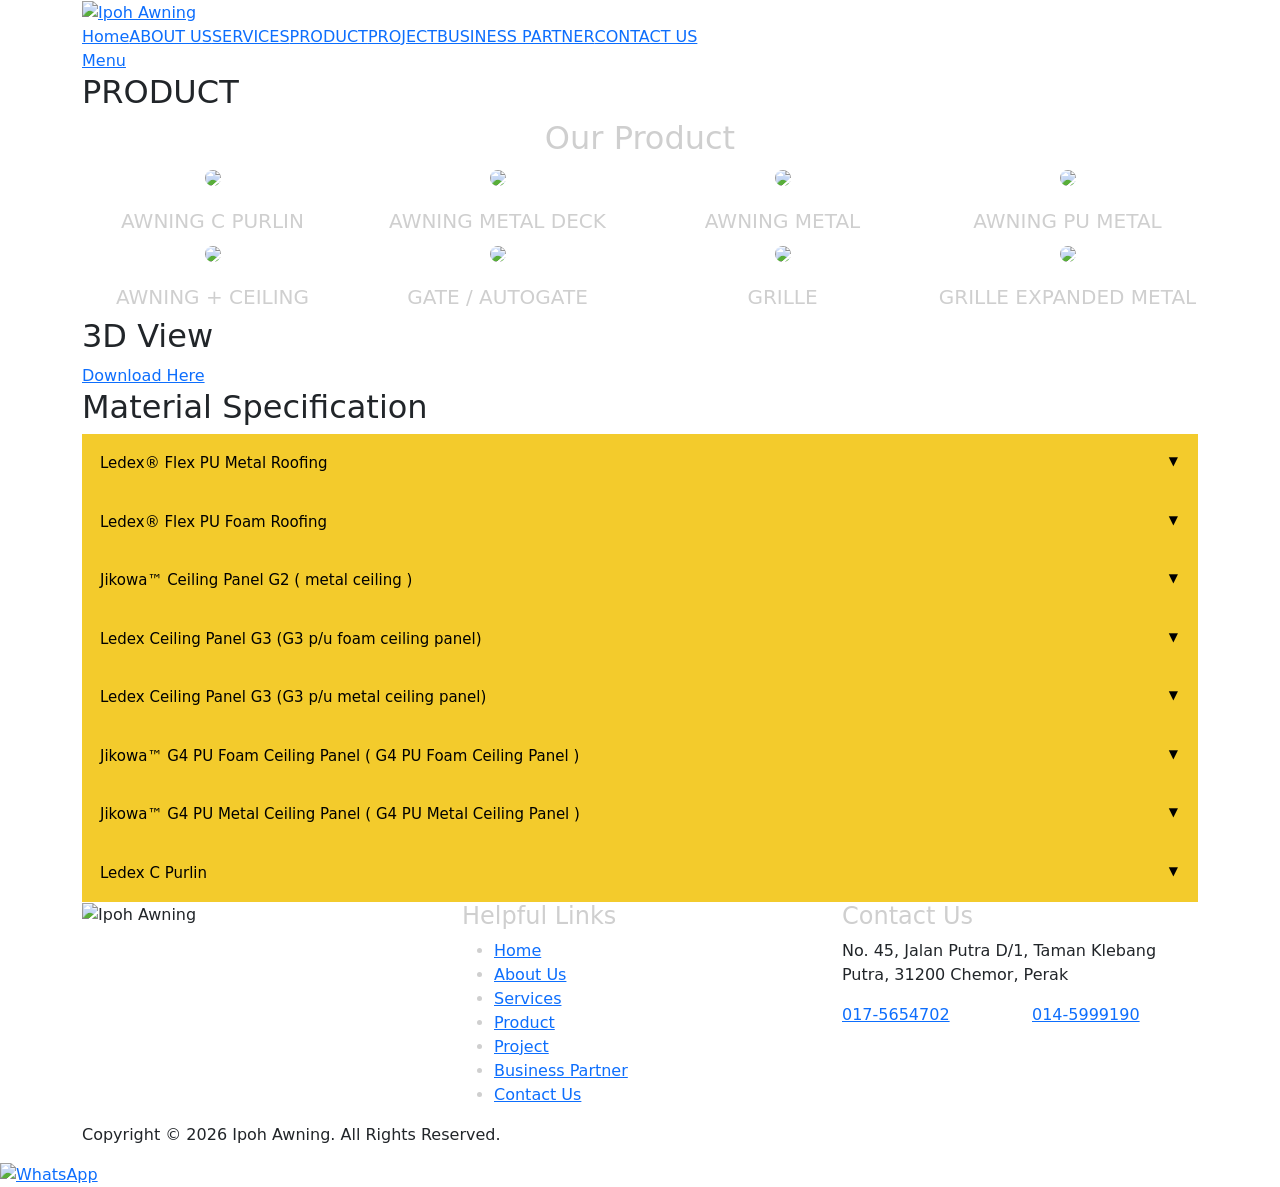
==== product.html @ 509325eb "Add files via upload" ====
<!DOCTYPE html>
<html lang="en">

  <head>

    <meta charset="UTF-8">
    <meta name="viewport" content="width=device-width, initial-scale=1, shrink-to-fit=no">
    <meta name="description" content="">
    <meta name="author" content="">
    <link rel="preconnect" href="https://fonts.gstatic.com">
    <link href="https://fonts.googleapis.com/css2?family=Montserrat:wght@100;200;300;400;500;600;700;800;900&display=swap" rel="stylesheet">

    <title>Ipoh Awning | Product</title>

    <!-- Bootstrap core CSS -->
    <link href="vendor/bootstrap/css/bootstrap.min.css" rel="stylesheet">

    <!-- Additional CSS Files -->
    <link rel="stylesheet" href="assets/css/fontawesome.css">
    <link rel="stylesheet" href="assets/css/templatemo-plot-listing.css">
    <link rel="stylesheet" href="assets/css/animated.css">
    <link rel="stylesheet" href="assets/css/owl.css">


<style>
  h4{
    color: #cfcfcf;
  }

  .collapsible {
    background-color: #f3cb2c;
    color: rgb(0, 0, 0);
    cursor: pointer;
    padding: 18px;
    width: 100%;
    border: none;
    text-align: left;
    outline: none;
    font-size: 15px;
    position: relative;
  }

  .collapsible:hover {
    background-color: #958235;
    color: white;
  }

  .collapsible.active {
  background-color: #958235;
  color: white;
  }

  /* Arrow default (UP) */
  .collapsible::after {
    content: "▼";
    font-size: 12px;
    position: absolute;
    right: 20px;
    transition: transform 0.3s ease;
  }

  /* When active (rotate arrow DOWN) */
  .collapsible.active::after {
    transform: rotate(180deg);
  }
  .content {
    padding: 0 18px;
    display: none;
    overflow: hidden;
    background-color: #000000;
  }

  /*3D*/
  .threeD-wrapper {
    display: flex;
    justify-content: center;
  }

  /* The Frame */
  .threeD-frame {
    width: 100%;
    max-width: 1500px;
    height: 800px;
    border-radius: 25px;
    overflow: hidden;
    background: #111;
    box-shadow: 0 20px 50px rgba(0,0,0,0.5);
    position: relative;
  }

  /* Model viewer full size */
  .threeD-frame model-viewer {
    width: 100%;
    height: 100%;
  }
  
</style>
  </head>

<body>

  <!-- ***** Preloader Start ***** -->
  <div id="js-preloader" class="js-preloader">
    <div class="preloader-inner">
      <span class="dot"></span>
      <div class="dots">
        <span></span>
        <span></span>
        <span></span>
      </div>
    </div>
  </div>
  <!-- ***** Preloader End ***** -->

  <!-- ***** Header Area Start ***** -->
  <header class="header-area header-sticky wow slideInDown" data-wow-duration="0.75s" data-wow-delay="0s">
    <div class="container">
      <div class="row">
        <div class="col-12">
          <nav class="main-nav">
            <!-- ***** Logo Start ***** -->
            <a href="index.html" class="logo">
              <img src="assets/images/General/LOGO IPOH AWNING.webp" alt="Ipoh Awning">
            </a>
            <!-- ***** Logo End ***** -->
            <!-- ***** Menu Start ***** -->
            <ul class="nav">
              <li><a href="index.html">Home</a></li>
              <li><a href="about us.html">ABOUT US</a></li>
              <li><a href="index.html#services">SERVICES</a></li>
              <li><a href="product.html" class="active">PRODUCT</a></li> 
              <li><a href="project.html">PROJECT</a></li> 
              <li><a href="business partner.html">BUSINESS PARTNER</a></li> 
              <li><a href="contact.html">CONTACT US</a></li> 
            </ul>        
            <a class='menu-trigger'>
                <span>Menu</span>
            </a>
            <!-- ***** Menu End ***** -->
          </nav>
        </div>
      </div>
    </div>
  </header>
  <!-- ***** Header Area End ***** -->

  <div class="main-banner">
    <div class="container">
      <div class="row">
        <div class="col-lg-12">
          <div class="top-text header-text">
            <h2>PRODUCT</h2>
          </div>
        </div>
      </div>  
    </div>
  </div>

  <div class="popular-categories">
    <div class="container">
      <div class="row" style="color: #cfcfcf; text-align: center;">
        <div class="col-lg-12">
          <div class="section-heading">
            <h2>Our Product</h2>
          </div>
        </div>
        <div class="col-lg-3 col-6">
          <img src="assets/images/Product/awning c purlin.png" style="border-radius: 25px; max-width: 300px;">
          <h5 style="padding-top: 20px;">AWNING C PURLIN</h5>
        </div>
        <div class="col-lg-3 col-6">
          <img src="assets/images/Product/awning metal deck.png" style="border-radius: 25px; max-width: 300px;">
          <h5 style="padding-top: 20px;">AWNING METAL DECK</h5>
        </div>
        <div class="col-lg-3 col-6">
          <img src="assets/images/Product/awning metal.png" style="border-radius: 25px; max-width: 300px;">
          <h5 style="padding-top: 20px;">AWNING METAL</h5>
        </div>
        <div class="col-lg-3 col-6">
          <img src="assets/images/Product/awning pu metal.png" style="border-radius: 25px; max-width: 300px;">
          <h5 style="padding-top: 20px;">AWNING PU METAL</h5>
        </div>
        <div class="col-lg-3 col-6">
          <img src="assets/images/Product/awning+ceiling.png" style="border-radius: 25px; max-width: 300px;">
          <h5 style="padding-top: 20px;">AWNING + CEILING</h5>
        </div>
        <div class="col-lg-3 col-6">
          <img src="assets/images/Product/gate_autogate.png" style="border-radius: 25px; max-width: 300px;">
          <h5 style="padding-top: 20px;">GATE / AUTOGATE</h5>
        </div>
        <div class="col-lg-3 col-6">
          <img src="assets/images/Product/grille.png" style="border-radius: 25px; max-width: 300px;">
          <h5 style="padding-top: 20px;">GRILLE</h5>
        </div>
        <div class="col-lg-3 col-6">
          <img src="assets/images/Product/grille expanded metal.png" style="border-radius: 25px; max-width: 300px;">
          <h5 style="padding-top: 20px;">GRILLE EXPANDED METAL</h5>
        </div>
      </div>
    </div>
  </div>

  <div class="popular-categories">
    <div class="container">
      <div class="row">
        <div class="col-lg-12">
          <div class="section-heading">
            <h2>3D View</h2>
          </div>
        </div>

        <div class="row box-out">
          <a class="box" href="assets/3D/Enscape__IPOH AWNING.exe" download>Download Here</a>
        </div>

        <!--<div class="col-lg-12">
          <div class="threeD-wrapper">
            <div class="threeD-frame">
              <model-viewer
                src="dummy-model.glb"
                alt="Architecture 3D Scene"
                camera-controls
                auto-rotate
                shadow-intensity="1"
                exposure="1">
              </model-viewer>
            </div>
          </div>
        </div>-->

        <!--<div class="col-lg-12">
          <div class="naccs">
            <div class="grid">
              <div class="row">
                <div class="col-lg-3">
                  <div class="menu">
                    <div class="first-thumb active">
                      <div class="thumb">
                        AWNING P/U PERGOLA
                      </div>
                    </div>
                    <div>
                      <div class="thumb">                 
                        AWNING P/U MODERN 
                      </div>
                    </div>
                    <div>
                      <div class="thumb">                 
                        AWNING M/D PERGOLA
                      </div>
                    </div>
                    <div>
                      <div class="thumb">                 
                        AWNING M/D MODERN
                      </div>
                    </div>
                    <div class="last-thumb">
                      <div class="thumb">                 
                        AWNING C PURLIN
                      </div>
                    </div>
                  </div>
                </div> 
                <div class="col-lg-9 align-self-center">
                  <ul class="nacc">
                    <li class="active">
                      <div>
                        <div class="thumb">
                          <!- -<h4>Structure frame :</h4>
                            <p> 
                              -columm : 4”x4” </br>
                              -main beam : 2”x6’’ </br>
                              -truss : 2”x4” </br>
                              -metal batten 1”1/4 x 1”1/4
                            </p>-->
                            <!--
                            <div class="col-lg-5 align-self-center">
                              <div class="left-text">
                                <h4>One Of The Most Trending Stuffs Right Now!</h4>
                                <p>Plot Listing is a responsive Bootstrap 5 website template that included 4 different HTML pages. This template is provided by TemplateMo website. You can apply this layout for your static or dynamic CMS websites.</p>
                                <div class="main-white-button"><a href="#"><i class="fa fa-eye"></i> Discover More</a></div>
                              </div>
                            </div>
                            <div class="col-lg-7 align-self-center">
                              <div class="right-image">
                                <img src="assets/images/tabs-image-01.jpg" alt="">
                              </div>
                            </div>
                            - ->
                        </div>
                      </div>
                    </li>
                    <li>
                      <div>
                        <div class="thumb">
                          <div class="row">
                            <!- -<p> 
                              -columm : 4”x4” </br>
                              -main beam : 2”x6’’ </br>
                              -truss : 2”x4” </br>
                              -metal batten 1”1/4 x 1”1/4
                            </p>-->
                            <!--
                            <div class="col-lg-5 align-self-center">
                              <div class="left-text">
                                <h4>Food and Lifestyle category is here</h4>
                                <p>You can feel free to download, edit and apply this template for your website. Please tell your friends about TemplateMo website.</p>
                                <div class="main-white-button"><a href="#"><i class="fa fa-eye"></i> Explore More</a></div>
                              </div>
                            </div>
                            <div class="col-lg-7 align-self-center">
                              <div class="right-image">
                                <img src="assets/images/tabs-image-02.jpg" alt="Foods on the table">
                              </div>
                            </div>
                            - ->
                          </div>
                        </div>
                      </div>
                    </li>
                    <li>
                      <div>
                        <div class="thumb">
                          <div class="row">
                            <!- -<p> 
                              -columm : 4”x4” </br>
                              -main beam : 2”x6’’ </br>
                              -truss : 2”x4” </br>
                              -metal batten 1”1/4 x 1”1/4
                            </p>-->
                            <!--
                            <div class="col-lg-5 align-self-center">
                              <div class="left-text">
                                <h4>Best car rentals for your trips!</h4>
                                <p>Did you know? You can get the best free HTML templates on Too CSS blog. Visit the blog pages and explore fresh and latest website templates.</p>
                                <div class="main-white-button"><a href="listing.html"><i class="fa fa-eye"></i> More Listing</a></div>
                              </div>
                            </div>
                            <div class="col-lg-7 align-self-center">
                              <div class="right-image">
                                <img src="assets/images/tabs-image-03.jpg" alt="cars in the city">
                              </div>
                            </div>
                            - ->
                          </div>
                        </div>
                      </div>
                    </li>
                    <li>
                      <div>
                        <div class="thumb">
                          <div class="row">
                            <!- -<p> 
                              -columm : 4”x4” </br>
                              -main beam : 2”x6’’ </br>
                              -truss : 2”x4” </br>
                              -metal batten 1”1/4 x 1”1/4
                            </p>-->
                            <!---
                            <div class="col-lg-5 align-self-center">
                              <div class="left-text">
                                <h4>Shopping List: Images from Unsplash</h4>
                                <p>Image credits go to Unsplash website that provides free stock photos for anyone. Images used in this Plot Listing template are from Unsplash.</p>
                                <div class="main-white-button"><a href="#"><i class="fa fa-eye"></i> Discover More</a></div>
                              </div>
                            </div>
                            <div class="col-lg-7 align-self-center">
                              <div class="right-image">
                                <img src="assets/images/tabs-image-04.jpg" alt="Shopping Girl">
                              </div>
                            </div>
                            - ->
                          </div>
                        </div>
                      </div>
                    </li>
                    <li>
                      <div>
                        <div class="thumb">
                          <div class="row">
                            <!- -<p> 
                              -columm : 4”x4” </br>
                              -main beam : 2”x6’’ </br>
                              -truss : 2”x4” </br>
                              -metal batten 1”1/4 x 1”1/4
                            </p>-->
                            <!--
                            <div class="col-lg-5 align-self-center">
                              <div class="left-text">
                                <h4>Information and Safety Tips for Traveling</h4>
                                <p>You are allowed to use this template for your commercial websites. You are NOT allowed to redistribute this template ZIP file on any Free CSS collection websites.</p>
                                <div class="main-white-button"><a rel="nofollow" href="https://templatemo.com/contact"><i class="fa fa-eye"></i> Read More</a></div>
                              </div>
                            </div>
                            <div class="col-lg-7 align-self-center">
                              <div class="right-image">
                                <img src="assets/images/tabs-image-05.jpg" alt="Traveling Beach">
                              </div>
                            </div>
                            - ->
                          </div>
                        </div>
                      </div>
                    </li>
                  </ul>
                </div>          
              </div>
            </div>
          </div>
        </div>-->

      </div>
    </div>
  </div>

<!--Material Specification-->
  <div class="popular-categories">
    <div class="container">
      <div class="row">
        <div class="col-lg-12">
          <div class="section-heading">
            <h2>Material Specification</h2>
          </div>
        </div>
        <div class="col-lg-12">
          <button type="button" class="collapsible">Ledex® Flex PU Metal Roofing</button>
          <div class="content">
            <div class="row" style="max-height: 120px;">
              <img src="assets/images/Material/A1.png" style="max-height: 120px; width: auto; margin-left: 30px;">
              <img src="assets/images/Material/A2.png" style="max-height: 120px; width: auto;">
              <img src="assets/images/Material/A3.png" style="max-height: 120px; width: auto;">
            </div>
            <div class="row">
              <div class="align-self-center">
                <div class="left-text">
                  <h4 style="margin-bottom: 0px;">Ledex® Flex PU Metal Roofing </h4>
                  <p>•	Ledex® Flex PU Metal Roofing has thickness variants of 20mm, 25mm, 30mm and 40mm. Its water resistant material is immune to rain water, as it is processed using high density Close Cell Polyurethane.</br>
                  •	They always run in full PU Foam as a sheeting unless it is for overlapping.</br>
                  •	They provide effective and excellent heat resistance and sound absorption.</br>
                  •	They are more durable compared to other products as it uses PU Foam of different thickness. It is also made from steel of the highest quality available in a range of Zinc and Aluminium Alloy coated steel, allowing the product to be heat-resistant and durable.</br>
                  •	Ledex® Flex PU Metal Roofing is also available in attractive crimp curve option.</P>
                  <h4 style="margin-bottom: 0px;">Benefit: </h4>
                  <p>-	High heat insulation </br>
                    -	Variety option of PU foam thickness </br>
                    -	Good in sound absortion
                    </p>
                </div>
              </div>
            </div>
          </div>
          <button type="button" class="collapsible">Ledex® Flex PU Foam Roofing</button>
          <div class="content">
            <div class="row" style="max-height: 120px;">
              <img src="assets/images/Material/B1.png" style="max-height: 120px; width: auto; margin-left: 30px;">
              <img src="assets/images/Material/B2.png" style="max-height: 120px; width: auto;">
              <img src="assets/images/Material/B3.png" style="max-height: 120px; width: auto;">
            </div>
            <div class="row">
              <div class="align-self-center">
                <div class="left-text">
                  <h4 style="margin-bottom: 0px;">Ledex® Flex PU Foam Roofing </h4>
                  <p>•	Ledex® Flex PU Foam Roofing has thickness variants of 20mm, 25mm, 30mm and 40mm. Its water resistant material is immune to rain water, as it is processed using high density Close Cell Polyurethane.</br>
                  •	It always runs in full PU Foam as a sheeting unless it is for overlapping</br>
                  •	It provides effective and excellent heat resistance and sound absorption.</br>
                  •	It is more durable compared to other products as it uses PU Foam of different thickness. It is also made from steel of the highest quality available in a range of Zinc and Aluminium Alloy coated steel, allowing the product to be heat-resistant and durable.</br>
                  •	Ledex® Flex PU Foam Roofing is also available in attractive crimp curve option.
                  </p>
                  <h4 style="margin-bottom: 0px;">Benefit: </h4>
                  <p>-	High heat insulation</br>
                    -	Variety option of PU foam thickness</br>
                    -	Good in sound absorption
                    </p>
                </div>
              </div>
            </div>
          </div>
          <button type="button" class="collapsible">Jikowa™ Ceiling Panel G2 ( metal ceiling )</button>
          <div class="content">
            <div class="row" style="max-height: 120px;">
              <img src="assets/images/Material/C1.png" style="max-height: 120px; width: auto; margin-left: 30px;">
            </div>
            <div class="row">
              <div class="align-self-center">
                <div class="left-text">
                  <h4 style="margin-bottom: 0px;">Jikowa™ Ceiling Panel G2 ( metal ceiling )</h4>
                  <p>•	Jikowa™ Ceiling Panel G2 features the latest design developed for high quality ceiling panels. This special feature guarantees good finishing and durability for a lifetime.
                  </p>
                  <h4 style="margin-bottom: 0px;">Application: </h4>
                  <p>• House Extension</br>
                    •	Alternative as Wall Panel</br>
                    •	Exterior & Interior Ceiling </br>
                    •	Low Cost House Ceiling
                    </p>
                </div>
              </div>
            </div>
          </div>
          <button type="button" class="collapsible">Ledex Ceiling Panel G3  (G3 p/u foam ceiling panel)</button>
          <div class="content">
            <div class="row" style="max-height: 120px;">
              <img src="assets/images/Material/D1.png" style="max-height: 120px; width: auto; margin-left: 30px;">
              <img src="assets/images/Material/D2.png" style="max-height: 120px; width: auto;">
            </div>
            <div class="row">
              <div class="align-self-center">
                <div class="left-text">
                  <h4 style="margin-bottom: 0px;">Ledex Ceiling Panel G3  (G3 p/u foam ceiling panel)</h4>
                  <p>•	3 layers of prepainted metal sheet, rigid Polyurethane (PU) foam with inner layer inner layer water proof craft paper lamination.</br>
                  •	Ledex Ceiling Panel G3 had Polyurethane (PU) applied on its ceiling panel. It provides excellent heat resistance, good sound absorption, mechanical and dimensional stability of ceiling or wall assembly and great aesthetic appearances using concealed fastener system.</br>
                  •	It is suitable to be used on surrounding wall, interior and exterior buildings like hotel, airport kiosk, restaurant, residential, school hall, house wall extension and hospital especially for decorative purposes.</br>
                
                  </p>
                  <h4 style="margin-bottom: 0px;">Application: </h4>
                  <p>•	Retail Outlet</br>
                    •	Public Hall</br>
                    •	Car Porch</br>
                    •	Office</br>
                    •	Factory</br>
                    </p>
                </div>
              </div>
            </div>
          </div>
          <button type="button" class="collapsible">Ledex Ceiling Panel G3  (G3 p/u metal ceiling panel)</button>
          <div class="content">
            <div class="row" style="max-height: 120px;">
              <img src="assets/images/Material/E1.png" style="max-height: 120px; width: auto; margin-left: 30px;">
              <img src="assets/images/Material/E2.png" style="max-height: 120px; width: auto;">
              <img src="assets/images/Material/E3.png" style="max-height: 120px; width: auto;">
            </div>
            <div class="row">
              <div class="align-self-center">
                <div class="left-text">
                  <h4 style="margin-bottom: 0px;">Ledex Ceiling Panel G3  (G3 p/u metal ceiling panel)</h4>
                  <p>•	Insulation system made up of 3 layers : which consisted a layer of rigid Polyurethane (PU) foam in between two prepainted metal sheet</br>
                  •	Ledex Ceiling Panel G3 had Polyurethane (PU) applied on its ceiling panel. It provides excellent heat resistance, good sound absorption, mechanical and dimensional stability of ceiling or wall assembly and great aesthetic appearances using concealed fastener system.</br>
                  •	It is suitable to be used on surrounding wall, interior and exterior buildings like hotel, airport kiosk, restaurant, residential, school hall, house wall extension and hospital especially for decorative purposes.</br>
                  
                  </p>
                  <h4 style="margin-bottom: 0px;">Application: </h4>
                  <p>•	Retail Outlet</br>
                    •	Public Hall</br>
                    •	Car Porch</br>
                    •	Office</br>
                    •	Factory
                    </p>
                </div>
              </div>
            </div>
          </div>
          <button type="button" class="collapsible">Jikowa™ G4 PU Foam Ceiling Panel  ( G4 PU Foam Ceiling Panel )</button>
          <div class="content">
            <div class="row" style="max-height: 120px;">
              <img src="assets/images/Material/F1.png" style="max-height: 120px; width: auto; margin-left: 30px;">
              <img src="assets/images/Material/F2.png" style="max-height: 120px; width: auto;">
            </div>
            <div class="row">
              <div class="align-self-center">
                <div class="left-text">
                  <h4 style="margin-bottom: 0px;">Jikowa™ G4 PU Foam Ceiling Panel  ( G4 PU Foam Ceiling Panel )</h4>
                  <p>•	Jikowa™ G4 PU Foam Ceiling Panel the new product through our sustainable product development. Polyurethane (PU) has been applied on the ceiling panel, making it an effective sound proof and heat insulating product. It looks elegant, durable and tough with resistance against corrosion and perform color stability. Jikowa™ G4 PU Foam Ceiling Panel is suitable to be used on surrounding wall, interior and exterior buildings. It’s one of the perfect choice for your design.
                  </p>
                </div>
              </div>
            </div>
          </div>
          <button type="button" class="collapsible">Jikowa™ G4 PU Metal Ceiling Panel  ( G4 PU Metal Ceiling Panel )</button>
          <div class="content">
            <div class="row" style="max-height: 120px;">
              <img src="assets/images/Material/G1.png" style="max-height: 120px; width: auto; margin-left: 30px;">
              <img src="assets/images/Material/G2.png" style="max-height: 120px; width: auto;">
              <img src="assets/images/Material/G3.png" style="max-height: 120px; width: auto;">
            </div>
            <div class="row">
              <div class="align-self-center">
                <div class="left-text">
                  <h4 style="margin-bottom: 0px;">Jikowa™ G4 PU Metal Ceiling Panel  ( G4 PU Metal Ceiling Panel )</h4>
                  <p>•	Jikowa™ G4 PU Foam Ceiling Panel the new product through our sustainable product development. Polyurethane (PU) has been applied on the ceiling panel, making it an effective sound proof and heat insulating product. It looks elegant, durable and tough with resistance against corrosion and perform color stability. Jikowa™ G4 PU Foam Ceiling Panel is suitable to be used on surrounding wall, interior and exterior buildings. It’s one of the perfect choice for your design.
                  </p>
                </div>
              </div>
            </div>
          </div>
          <button type="button" class="collapsible">Ledex C Purlin</button>
          <div class="content">
            <div class="row" style="max-height: 120px;">
              <img src="assets/images/Material/H1.png" style="max-height: 120px; width: auto; margin-left: 30px;">
            </div>
            <div class="row">
              <div class="align-self-center">
                <div class="left-text">
                  <h4 style="margin-bottom: 0px;">Ledex C Purlin</h4>
                  <p>•	Ledex C Purlin is developed with significant improved durability to ensure a maximum degree of precision and consistency.</br>
                  •	It is hot roll-formed from high tensile zinc coated steel sheets and supplied in cut to length and pre-punched holes.</br>
                  •	Due to its lightweight and the high strength of the steel and zinc-coated corrosion protective surface, Ledex C Purlin is ready for immediate use upon delivery to site. The products produced are all in compliance to major international standards.</br>
                  •	The high tensile galvanized Ledex C Purlin is suitable for roofing, wall cladding supports and structural frames of buildings. Because of its light weight, no heavy equipment is required to move them from one place to another, or during the fabrication of the structure.
                  </p>
                  <h4 style="margin-bottom: 0px;">Application: </h4>
                  <p>•	Vertical Sheeting Rails</br>
                    •	Brickwork Restraints</br>
                    •	Mezzanine Floors
                    •	Suspended Ceiling System
                    </p>
                </div>
              </div>
            </div>
          </div>
        </div>
      </div>
    </div>
  </div>

  <footer>
    <div class="container">
      <div class="row">
        <div class="col-lg-4">
          <div class="about">
            <div class="logo">
              <img src="assets/images/General/LOGO IPOH AWNING.webp" alt="Ipoh Awning">
            </div>
          </div>
        </div>
        <div class="col-lg-4">
          <div class="helpful-links">
            <h4>Helpful Links</h4>
            <div class="row">
              <div class="col-lg-6">
                <ul style="color: #cfcfcf;">
                  <li><a href="index.html">Home</a></li>
                  <li><a href="about us.html">About Us</a></li>
                  <li><a href="index.html">Services</a></li>
                  <li><a href="product.html">Product</a></li>
                  <li><a href="project.html">Project</a></li>
                  <li><a href="business partner.html">Business Partner</a></li>
                  <li><a href="contact.html">Contact Us</a></li>
                </ul>
              </div>
            </div>
          </div>
        </div>
        <div class="col-lg-4">
          <div class="contact-us">
            <h4>Contact Us</h4>
            <p>No. 45, Jalan Putra D/1, Taman Klebang Putra, 31200 Chemor, Perak</p>
            <div class="row">
              <div class="col-lg-6">
                <a href="#">017-5654702</a>
              </div>
              <div class="col-lg-6">
                <a href="#">014-5999190</a>
              </div>
            </div>
          </div>
        </div>
        <div class="col-lg-12">
          <div class="sub-footer">
            <p>Copyright © 2026 Ipoh Awning. All Rights Reserved.
            </p>
          </div>
        </div>
      </div>
    </div>
  </footer>

  <!-- WhatsApp Floating Button -->
  <a href="https://wa.link/330yux" class="whatsapp-float" target="_blank" aria-label="Chat on WhatsApp">
    <img src="assets/images/General/Logo whatsapp.png" alt="WhatsApp" />
  </a>


  <!-- Scripts -->
  <script src="vendor/jquery/jquery.min.js"></script>
  <script src="vendor/bootstrap/js/bootstrap.bundle.min.js"></script>
  <script src="assets/js/owl-carousel.js"></script>
  <script src="assets/js/animation.js"></script>
  <script src="assets/js/imagesloaded.js"></script>
  <script src="assets/js/custom.js"></script>

  <script>
  var coll = document.getElementsByClassName("collapsible");
  var i;

  for (i = 0; i < coll.length; i++) {
    coll[i].addEventListener("click", function() {
      this.classList.toggle("active");
      var content = this.nextElementSibling;
      if (content.style.display === "block") {
        content.style.display = "none";
      } else {
        content.style.display = "block";
      }
    });
  }
  </script>

</body>

</html>
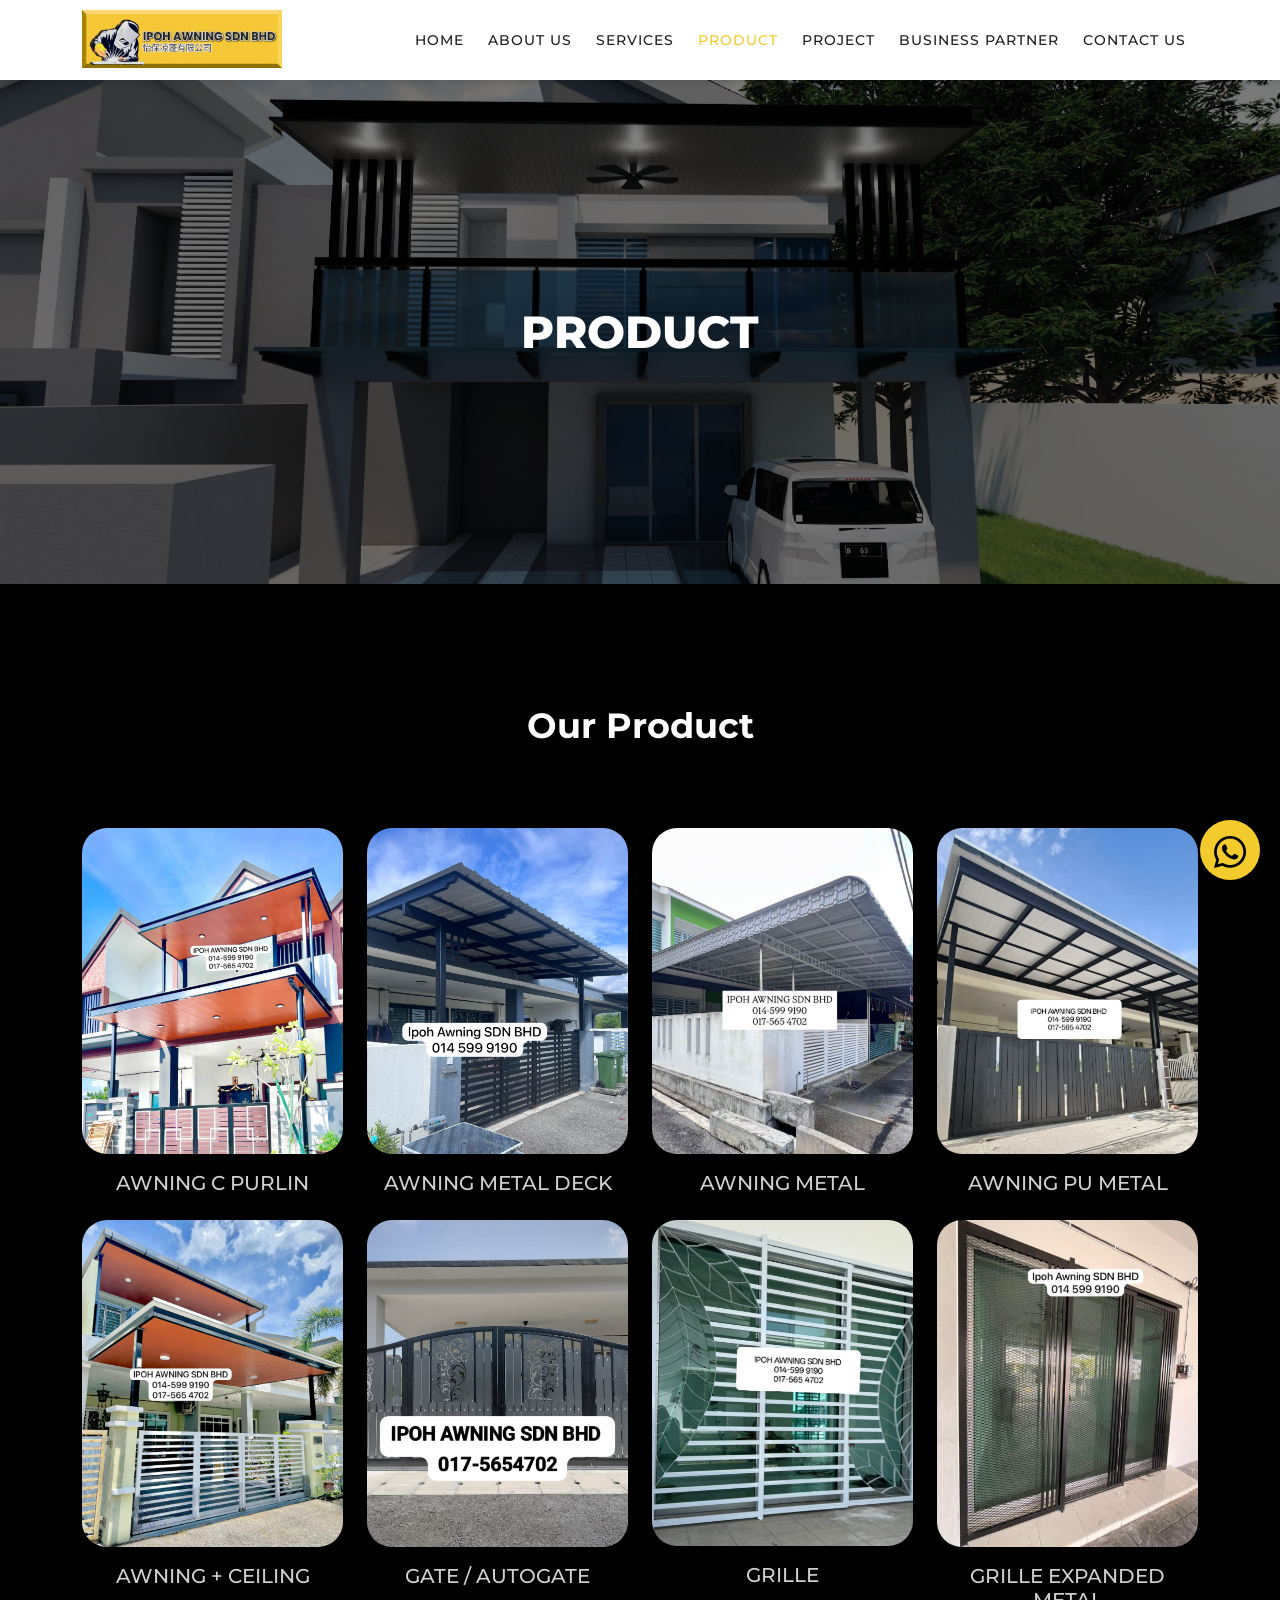
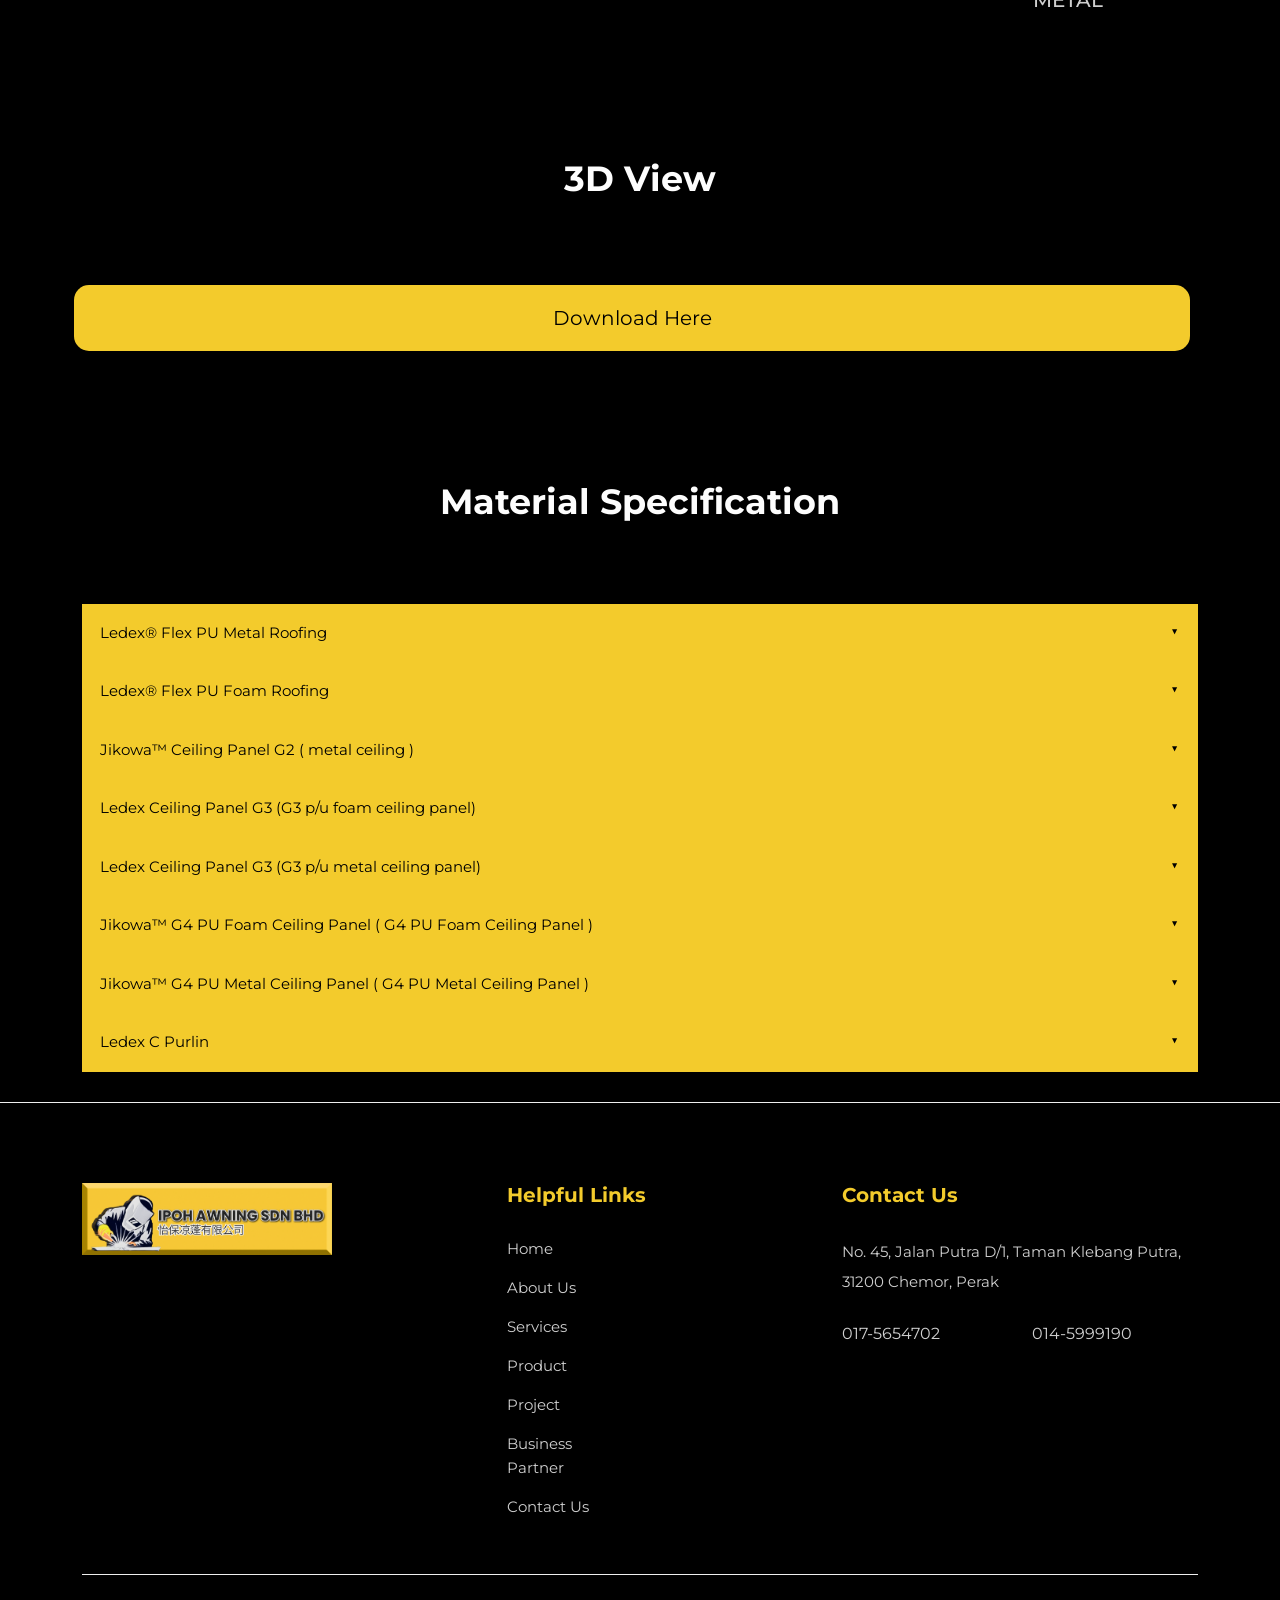
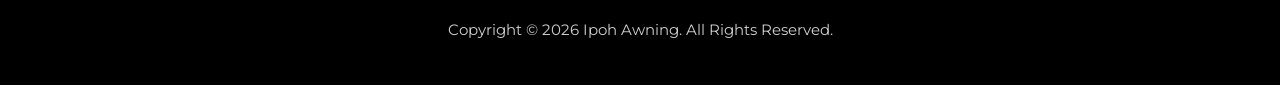
==== commit 493c73df: "Update product.html" ====
--- a/product.html
+++ b/product.html
@@ -209,9 +209,9 @@
             <h2>3D View</h2>
           </div>
         </div>
-
+        
         <div class="row box-out">
-          <a class="box" href="assets/3D/Enscape__IPOH AWNING.exe" download>Download Here</a>
+          <a class="box" href="https://drive.google.com/uc?export=download&id=1iBP99RpiNCkxtSbXG3EMdgE5sn1Zza4Z" download>Download Here</a>
         </div>
 
         <!--<div class="col-lg-12">
--- a/assets/css/templatemo-plot-listing.css
+++ b/assets/css/templatemo-plot-listing.css
@@ -0,0 +1,2219 @@
+/*
+
+TemplateMo 564 Plot Listing
+
+https://templatemo.com/tm-564-plot-listing
+
+*/
+
+/* ---------------------------------------------
+Table of contents
+------------------------------------------------
+01. font & reset css
+02. reset
+03. global styles
+04. header
+05. banner
+06. features
+07. testimonials
+08. contact
+09. footer
+10. preloader
+11. search
+12. portfolio
+
+--------------------------------------------- */
+/* 
+---------------------------------------------
+font & reset css
+--------------------------------------------- 
+*/
+@import url('https://fonts.googleapis.com/css2?family=Montserrat:wght@100;200;300;400;500;600;700;800;900&display=swap');
+/* 
+---------------------------------------------
+reset
+--------------------------------------------- 
+*/
+html, body, div, span, applet, object, iframe, h1, h2, h3, h4, h5, h6, p, blockquote, div
+pre, a, abbr, acronym, address, big, cite, code, del, dfn, em, font, img, ins, kbd, q,
+s, samp, small, strike, strong, sub, sup, tt, var, b, u, i, center, dl, dt, dd, ol, ul, li,
+figure, header, nav, section, article, aside, footer, figcaption {
+  margin: 0;
+  padding: 0;
+  border: 0;
+  outline: 0;
+}
+
+/* clear fix */
+.grid:after {
+  content: '';
+  display: block;
+  clear: both;
+}
+
+/* ---- .grid-item ---- */
+
+.grid-sizer,
+.grid-item {
+  width: 50%;
+}
+
+.grid-item {
+  float: left;
+}
+
+.grid-item img {
+  display: block;
+  max-width: 100%;
+}
+
+.clearfix:after {
+  content: ".";
+  display: block;
+  clear: both;
+  visibility: hidden;
+  line-height: 0;
+  height: 0;
+}
+
+.clearfix {
+  display: inline-block;
+}
+
+html[xmlns] .clearfix {
+  display: block;
+}
+
+* html .clearfix {
+  height: 1%;
+}
+
+ul, li {
+  padding: 0;
+  margin: 0;
+  list-style: none;
+}
+
+header, nav, section, article, aside, footer, hgroup {
+  display: block;
+}
+
+* {
+  box-sizing: border-box;
+}
+
+html, body {
+  font-family: 'Montserrat', sans-serif;
+  font-weight: 400;
+  background-color: #fff;
+  -ms-text-size-adjust: 100%;
+  -webkit-font-smoothing: antialiased;
+  -moz-osx-font-smoothing: grayscale;
+}
+
+a {
+  text-decoration: none !important;
+}
+
+h1, h2, h3, h4, h5, h6 {
+  margin-top: 0px;
+  margin-bottom: 0px;
+}
+h4 {
+  color: white;
+}
+
+ul {
+  margin-bottom: 0px;
+  color: #ffffff;
+}
+
+p {
+  font-size: 15px;
+  line-height: 30px;
+  color: #ffffff;
+}
+
+img {
+  margin-bottom: -3px;
+  width: 100%;
+  overflow: hidden;
+}
+
+/* 
+---------------------------------------------
+global styles
+--------------------------------------------- 
+*/
+html,
+body {
+  background: #000000;
+  font-family: 'Montserrat', sans-serif;
+}
+
+::selection {
+  background: #03a4ed;
+  color: #fff;
+}
+
+::-moz-selection {
+  background: #03a4ed;
+  color: #fff;
+}
+
+@media (max-width: 991px) {
+  html, body {
+    overflow-x: hidden;
+  }
+  .mobile-top-fix {
+    margin-top: 30px;
+    margin-bottom: 0px;
+  }
+  .mobile-bottom-fix {
+    margin-bottom: 30px;
+  }
+  .mobile-bottom-fix-big {
+    margin-bottom: 60px;
+  }
+}
+
+.page-section {
+  margin-top: 120px;
+}
+
+.section-heading h2 {
+  font-size: 35px;
+  margin-bottom: 25px;
+  text-transform: capitalize;
+  color: #fdfdfd;
+  font-weight: 700;
+  position: relative;
+  z-index: 2;
+  line-height: 44px;
+}
+
+.section-heading h6 {
+  text-transform: uppercase;
+  font-size: 15px;
+  font-weight: 500;
+  color: #afa68d;
+}
+
+.main-white-button a {
+  display: inline-block;
+  background-color: #fff;
+  font-size: 15px;
+  font-weight: 400;
+  color: #2a2a2a;
+  text-transform: capitalize;
+  padding: 12px 25px;
+  border-radius: 7px;
+  letter-spacing: 0.25px;
+  transition: all .3s;
+}
+
+.main-white-button a i {
+  margin-right: 10px;
+  width: 22px;
+  height: 22px;
+  background-color: #f3cb2c;
+  color: #fff;
+  border-radius: 50%;
+  display: inline-block;
+  text-align: center;
+  font-size: 12px;
+  line-height: 22px;
+}
+
+.main-white-button a:hover {
+  background-color: #f3cb2c;
+  color: #fff;
+}
+
+/* 
+---------------------------------------------
+header
+--------------------------------------------- 
+*/
+
+.background-header {
+  background-color: #fff!important;
+  height: 80px!important;
+  position: fixed!important;
+  top: 0px;
+  left: 0px;
+  right: 0px;
+  box-shadow: 0px 0px 10px rgba(0,0,0,0.15)!important;
+}
+
+.background-header .logo,
+.background-header .main-nav .nav li a {
+  color: #1e1e1e!important;
+}
+
+.background-header .main-nav .nav li:hover a {
+  color: #f3cb2c!important;
+}
+
+.background-header .nav li a.active {
+  color: #f3cb2c!important;
+}
+
+.header-area {
+  background-color: transparent;
+  border-bottom: 1px solid rgba(250,250,250,0.2);
+  position: fixed;
+  top: 0px;
+  left: 0px;
+  right: 0px;
+  z-index: 100;
+  height: 100px;
+  -webkit-transition: all .5s ease 0s;
+  -moz-transition: all .5s ease 0s;
+  -o-transition: all .5s ease 0s;
+  transition: all .5s ease 0s;
+}
+
+.header-area .main-nav {
+  min-height: 80px;
+  background: transparent;
+}
+
+.header-area .main-nav a.logo {
+  background-image: url(../images/General/LOGO\ IPOH\ AWNING.webp);
+  max-width: 200px;
+  height: 20px;
+  display: inline-block;
+  margin-top: 15px;
+}
+
+.background-header .main-nav a.logo {
+  background-image: url(../images/General/LOGO\ IPOH\ AWNING.webp);
+  max-width: 200px;
+  height: 20px;
+  display: inline-block;
+  margin-top: 10px;
+}
+
+.background-header .main-nav .nav {
+  margin-top: 20px !important;
+}
+
+.header-area .main-nav .nav {
+  float: right;
+  margin-top: 30px;
+  margin-right: 0px;
+  background-color: transparent;
+  -webkit-transition: all 0.3s ease 0s;
+  -moz-transition: all 0.3s ease 0s;
+  -o-transition: all 0.3s ease 0s;
+  transition: all 0.3s ease 0s;
+  position: relative;
+  z-index: 999;
+}
+
+.header-area .main-nav .nav li {
+  padding-left: 30px;
+  padding-right: 30px;
+}
+
+/*.header-area .main-nav .nav li:last-child {
+  padding-right: 0px;
+  padding-left: 40px;
+}
+
+.header-area .main-nav .nav li:last-child a ,
+.background-header .main-nav .nav li:last-child a {
+  color: #2a2a2a !important;
+  text-transform: capitalize;
+  padding: 0px 20px;
+  font-weight: 400;
+}
+
+.header-area .main-nav .nav li:last-child a i,
+.background-header .main-nav .nav li:last-child a i {
+  font-size: 12px!important;
+  font-weight: 400 !important;
+}
+
+/*.background-header .main-nav .nav li:last-child .main-white-button a {
+  background-color: #8d99af;
+  color: #fff !important;
+}
+
+.background-header .main-nav .nav li:last-child .main-white-button a i {
+  background-color: #fff;
+  color: #8d99af;
+}
+
+.header-area .main-nav .nav li:last-child a:hover,
+.header-area .main-nav .nav li:last-child a.active {
+  color: #fff !important;
+}*/
+
+.header-area .main-nav .nav li a {
+  display: block;
+  font-weight: 500;
+  font-size: 14px;
+  color: #fff;
+  text-transform: uppercase;
+  -webkit-transition: all 0.3s ease 0s;
+  -moz-transition: all 0.3s ease 0s;
+  -o-transition: all 0.3s ease 0s;
+  transition: all 0.3s ease 0s;
+  height: 40px;
+  line-height: 40px;
+  border: transparent;
+  letter-spacing: 1px;
+}
+
+.header-area .main-nav .nav li:hover a,
+.header-area .main-nav .nav li a.active {
+  color: #f3cb2c!important;
+}
+
+.background-header .main-nav .nav li:hover a,
+.background-header .main-nav .nav li a.active {
+  color: #f3cb2c!important;
+  opacity: 1;
+}
+
+/*.header-area .main-nav .nav li:last-child a:hover ,
+.background-header .main-nav .nav li:last-child a:hover {
+  background-color: #8d99af;
+}*/
+
+.header-area .main-nav .nav li.has-sub {
+  position: relative;
+  padding-right: 15px;
+}
+
+.header-area .main-nav .nav li.has-sub:after {
+  font-family: FontAwesome;
+  content: "\f107";
+  font-size: 12px;
+  color: #fff;
+  position: absolute;
+  right: 5px;
+  top: 12px;
+}
+
+.background-header .main-nav .nav li.has-sub:after {
+  color: #1e1e1e;
+}
+
+.header-area .main-nav .nav li.has-sub ul.sub-menu {
+  position: absolute;
+  width: 200px;
+  box-shadow: 0 2px 28px 0 rgba(0, 0, 0, 0.06);
+  overflow: hidden;
+  top: 40px;
+  opacity: 0;
+  transition: all .3s;
+  transform: translateY(+2em);
+  visibility: hidden;
+  z-index: -1;
+}
+
+.header-area .main-nav .nav li.has-sub ul.sub-menu li {
+  margin-left: 0px;
+  padding-left: 0px;
+  padding-right: 0px;
+}
+
+.header-area .main-nav .nav li.has-sub ul.sub-menu li a {
+  opacity: 1;
+  display: block;
+  background: #f7f7f7;
+  color: #2a2a2a!important;
+  padding-left: 20px;
+  height: 40px;
+  line-height: 40px;
+  -webkit-transition: all 0.3s ease 0s;
+  -moz-transition: all 0.3s ease 0s;
+  -o-transition: all 0.3s ease 0s;
+  transition: all 0.3s ease 0s;
+  position: relative;
+  font-size: 13px;
+  font-weight: 400;
+  border-bottom: 1px solid #eee;
+}
+
+.header-area .main-nav .nav li.has-sub ul li a:hover {
+  background: #fff;
+  color: #f5a425!important;
+  padding-left: 25px;
+}
+
+.header-area .main-nav .nav li.has-sub ul li a:hover:before {
+  width: 3px;
+}
+
+.header-area .main-nav .nav li.has-sub:hover ul.sub-menu {
+  visibility: visible;
+  opacity: 1;
+  z-index: 1;
+  transform: translateY(0%);
+  transition-delay: 0s, 0s, 0.3s;
+}
+
+.header-area .main-nav .menu-trigger {
+  cursor: pointer;
+  display: block;
+  position: absolute;
+  top: 33px;
+  width: 32px;
+  height: 40px;
+  text-indent: -9999em;
+  z-index: 99;
+  right: 40px;
+  display: none;
+}
+
+.background-header .main-nav .menu-trigger {
+  top: 23px;
+}
+
+.header-area .main-nav .menu-trigger span,
+.header-area .main-nav .menu-trigger span:before,
+.header-area .main-nav .menu-trigger span:after {
+  -moz-transition: all 0.4s;
+  -o-transition: all 0.4s;
+  -webkit-transition: all 0.4s;
+  transition: all 0.4s;
+  background-color: #1e1e1e;
+  display: block;
+  position: absolute;
+  width: 30px;
+  height: 2px;
+  left: 0;
+}
+
+.background-header .main-nav .menu-trigger span,
+.background-header .main-nav .menu-trigger span:before,
+.background-header .main-nav .menu-trigger span:after {
+  background-color: #1e1e1e;
+}
+
+.header-area .main-nav .menu-trigger span:before,
+.header-area .main-nav .menu-trigger span:after {
+  -moz-transition: all 0.4s;
+  -o-transition: all 0.4s;
+  -webkit-transition: all 0.4s;
+  transition: all 0.4s;
+  background-color: #1e1e1e;
+  display: block;
+  position: absolute;
+  width: 30px;
+  height: 2px;
+  left: 0;
+  width: 75%;
+}
+
+.background-header .main-nav .menu-trigger span:before,
+.background-header .main-nav .menu-trigger span:after {
+  background-color: #1e1e1e;
+}
+
+.header-area .main-nav .menu-trigger span:before,
+.header-area .main-nav .menu-trigger span:after {
+  content: "";
+}
+
+.header-area .main-nav .menu-trigger span {
+  top: 16px;
+}
+
+.header-area .main-nav .menu-trigger span:before {
+  -moz-transform-origin: 33% 100%;
+  -ms-transform-origin: 33% 100%;
+  -webkit-transform-origin: 33% 100%;
+  transform-origin: 33% 100%;
+  top: -10px;
+  z-index: 10;
+}
+
+.header-area .main-nav .menu-trigger span:after {
+  -moz-transform-origin: 33% 0;
+  -ms-transform-origin: 33% 0;
+  -webkit-transform-origin: 33% 0;
+  transform-origin: 33% 0;
+  top: 10px;
+}
+
+.header-area .main-nav .menu-trigger.active span,
+.header-area .main-nav .menu-trigger.active span:before,
+.header-area .main-nav .menu-trigger.active span:after {
+  background-color: transparent;
+  width: 100%;
+}
+
+.header-area .main-nav .menu-trigger.active span:before {
+  -moz-transform: translateY(6px) translateX(1px) rotate(45deg);
+  -ms-transform: translateY(6px) translateX(1px) rotate(45deg);
+  -webkit-transform: translateY(6px) translateX(1px) rotate(45deg);
+  transform: translateY(6px) translateX(1px) rotate(45deg);
+  background-color: #1e1e1e;
+}
+
+.background-header .main-nav .menu-trigger.active span:before {
+  background-color: #1e1e1e;
+}
+
+.header-area .main-nav .menu-trigger.active span:after {
+  -moz-transform: translateY(-6px) translateX(1px) rotate(-45deg);
+  -ms-transform: translateY(-6px) translateX(1px) rotate(-45deg);
+  -webkit-transform: translateY(-6px) translateX(1px) rotate(-45deg);
+  transform: translateY(-6px) translateX(1px) rotate(-45deg);
+  background-color: #1e1e1e;
+}
+
+.background-header .main-nav .menu-trigger.active span:after {
+  background-color: #1e1e1e;
+}
+
+.header-area.header-sticky {
+  min-height: 80px;
+}
+
+.header-area .nav {
+  margin-top: 30px;
+}
+
+.header-area.header-sticky .nav li a.active {
+  color: #f3cb2c;
+}
+
+@media (max-width: 1400px) {
+  .header-area .main-nav .nav li {
+    padding-left: 12px;
+    padding-right: 12px;
+  }
+  .header-area .main-nav:before {
+    display: none;
+  }
+  
+}
+
+/*@media (max-width: 992px) {
+  .header-area .main-nav .nav li:last-child  ,
+  .background-header .main-nav .nav li:last-child {
+    display: none;
+  }
+  .header-area .main-nav .nav li:nth-child(6),
+  .background-header .main-nav .nav li:nth-child(6) {
+    padding-right: 0px;
+  }
+}*/
+
+@media (max-width: 992px) {
+  .background-header .main-nav .nav {
+    margin-top: 80px !important;
+  }
+  .header-area .main-nav .logo {
+    color: #1e1e1e;
+  }
+  .header-area.header-sticky .nav li a:hover,
+  .header-area.header-sticky .nav li a.active {
+    color: #f3cb2c!important;
+    opacity: 1;
+  }
+  .header-area.header-sticky .nav li.search-icon a {
+    width: 100%;
+  }
+  .header-area {
+    background-color: #f7f7f7;
+    padding: 0px 15px;
+    height: 100px;
+    box-shadow: none;
+    text-align: center;
+  }
+  .header-area .container {
+    padding: 0px;
+  }
+  .header-area .logo {
+    margin-left: 30px;
+  }
+  .header-area .menu-trigger {
+    display: block !important;
+  }
+  .header-area .main-nav {
+    overflow: hidden;
+  }
+  .header-area .main-nav .nav {
+    float: none;
+    width: 100%;
+    display: none;
+    -webkit-transition: all 0s ease 0s;
+    -moz-transition: all 0s ease 0s;
+    -o-transition: all 0s ease 0s;
+    transition: all 0s ease 0s;
+    margin-left: 0px;
+  }
+  .background-header .nav {
+    margin-top: 80px;
+  }
+  .header-area .main-nav .nav li:first-child {
+    border-top: 1px solid #eee;
+  }
+  .header-area.header-sticky .nav {
+    margin-top: 100px;
+  }
+  .header-area .main-nav .nav li {
+    width: 100%;
+    background: #fff;
+    border-bottom: 1px solid #e7e7e7;
+    padding-left: 0px !important;
+    padding-right: 0px !important;
+  }
+  .header-area .main-nav .nav li a {
+    height: 50px !important;
+    line-height: 50px !important;
+    padding: 0px !important;
+    border: none !important;
+    background: #f7f7f7 !important;
+    color: #191a20 !important;
+  }
+  .header-area .main-nav .nav li a:hover {
+    background: #eee !important;
+    color: #f3cb2c!important;
+  }
+  .header-area .main-nav .nav li.has-sub ul.sub-menu {
+    position: relative;
+    visibility: inherit;
+    opacity: 1;
+    z-index: 1;
+    transform: translateY(0%);
+    top: 0px;
+    width: 100%;
+    box-shadow: none;
+    height: 0px;
+    transition: all 0s;
+  }
+  .header-area .main-nav .nav li.submenu ul li a {
+    font-size: 12px;
+    font-weight: 400;
+  }
+  .header-area .main-nav .nav li.submenu ul li a:hover:before {
+    width: 0px;
+  }
+  .header-area .main-nav .nav li.has-sub ul.sub-menu {
+    height: auto;
+  }
+  .header-area .main-nav .nav li.has-sub:after {
+    color: #ffffff;
+    right: 30px;
+    font-size: 14px;
+    top: 15px;
+  }
+  .header-area .main-nav .nav li.submenu:hover ul, .header-area .main-nav .nav li.submenu:focus ul {
+    height: 0px;
+  }
+}
+
+@media (min-width: 992px) {
+  .header-area .main-nav .nav {
+    display: flex !important;
+  }
+}
+
+
+
+/* 
+---------------------------------------------
+Banner Style
+--------------------------------------------- 
+*/
+
+.main-banner {
+  background-repeat: no-repeat;
+  background-position: center center;
+  background-size: cover;
+  background-image: url(../images/General/Header\ Image.webp);
+  padding: 290px 0px 180px 0px;
+  position: relative;
+  overflow: hidden;
+}
+
+/* Black overlay */
+.main-banner::before {
+  content: "";
+  position: absolute;
+  top: 0;
+  left: 0;
+  width: 100%;
+  height: 100%;
+  background: rgba(0, 0, 0, 0.5); /* adjust opacity */
+  z-index: 1;
+}
+
+/* Ensure banner content stays above overlay */
+.main-banner > * {
+  position: relative;
+  z-index: 2;
+}
+/*End overlay*/
+
+.main-banner .top-text {
+  text-align: center;
+}
+
+.main-banner .top-text h6 {
+  color: #fff;
+  font-size: 15px;
+  font-weight: 500;
+  text-transform: uppercase;
+}
+
+.main-banner .top-text h2 {
+  color: #fff;
+  font-size: 45px;
+  font-weight: 800;
+  text-transform: capitalize;
+  margin-top: 15px;
+  margin-bottom: 45px;
+}
+
+.main-banner ul.categories {
+  width: 100%;
+  margin-top: 60px;
+  text-align: center;
+}
+
+.main-banner ul.categories li {
+  display: inline-block;
+  text-align: center;
+  width: 18%;
+}
+
+.main-banner ul.categories li a {
+  color: #fff;
+  text-align: center;
+  font-size: 15px;
+  margin-top: 15px;
+}
+
+.main-banner ul.categories li .icon {
+  display: block;
+  margin: 0 auto 12px auto;
+  width: 66px;
+  height: 66px;
+  border-radius: 50%;
+  text-align: center;
+  line-height: 62px;
+  color: #f3cb2c;
+  background-color: #fff;
+  transition: all .5s;
+}
+
+.main-banner ul.categories li a:hover .icon {
+  background-color: #2b2d42;
+}
+
+.main-banner ul.categories li .icon img {
+  max-width: 27px;
+}
+
+form#search-form {
+  background-color: #fff;
+  padding: 0px 0px 0px 30px;
+  width: 100%;
+  border-radius: 7px;
+  display: inline-block;
+  text-align: center;
+}
+
+form#search-form select,
+form#search-form input {
+  width: 100%;
+  height: 36px;
+  background-color: transparent;
+  border: none;
+  color: #2a2a2a;
+  font-size: 15px;
+  outline: none;
+}
+
+.form-select:focus {
+  box-shadow: none;
+}
+
+form#search-form input.searchText {
+  border-left: 1px solid #8d99af;
+  border-right: 1px solid #8d99af;
+  padding: 0px 30px;
+}
+
+form#search-form input::placeholder {
+  color: #2a2a2a;
+  font-size: 15px;
+}
+
+form#search-form button {
+  width: 100%;
+  height: 100%;
+  background-color: #8d99af;
+  border: none;
+  padding: 15px;
+  color: #fff;
+  font-size: 15px;
+  border-top-right-radius: 7px;
+  border-bottom-right-radius: 7px;
+}
+
+form#search-form button i {
+  width: 40px;
+  height: 40px;
+  background-color: #fff;
+  border-radius: 50%;
+  color: #8d99af;
+  display: inline-block;
+  text-align: center;
+  line-height: 38px;
+  margin-right: 10px;
+}
+
+
+
+/*
+---------------------------------------
+Popular Categories
+---------------------------------------
+*/
+
+.popular-categories {
+  margin-top: 120px;
+}
+
+.popular-categories .section-heading {
+  text-align: center;
+  margin-bottom: 80px;
+}
+
+.popular-categories .naccs {
+  position: relative;
+  background-color: #f3cb2c;
+  border-radius: 7px;
+}
+
+.popular-categories .icon {
+  display: inline-block;
+  width: 66px;
+  height: 66px;
+  border-radius: 50%;
+  text-align: center;
+  line-height: 62px;
+  color: #9b7730;
+  background-color: #fff;
+  margin-right: 15px;
+}
+
+.popular-categories .icon img {
+  max-width: 27px;
+}
+
+.popular-categories .naccs .menu div.first-thumb {
+  border-top-left-radius: 7px;
+}
+
+.popular-categories .naccs .menu div.last-thumb {
+  margin-bottom: 0px;
+  border-bottom-left-radius: 7px;
+}
+
+.popular-categories .naccs .menu div {
+  color: #000000;
+  font-size: 15px;
+  background-color: #ffffff;
+  margin-bottom: 1px;
+  height: 126px;
+  text-align: left;
+  padding: 0px 15px;
+  line-height: 126px;
+  cursor: pointer;
+  position: relative;
+  transition: 1s all cubic-bezier(0.075, 0.82, 0.165, 1);
+}
+
+.popular-categories .naccs .menu div.active,
+.popular-categories .naccs .menu div.active .thumb {
+  background-color: #f3cb2c;
+}
+
+.popular-categories ul.nacc {
+  position: relative;
+  min-height: 100%;
+  list-style: none;
+  margin: 0;
+  padding: 0;
+  transition: 0.5s all cubic-bezier(0.075, 0.82, 0.165, 1);
+}
+
+.popular-categories ul.nacc li {
+  opacity: 0;
+  transform: translateX(-50px);
+  position: absolute;
+  list-style: none;
+  transition: 1s all cubic-bezier(0.075, 0.82, 0.165, 1);
+}
+
+.popular-categories ul.nacc li.active {
+  transition-delay: 0.3s;
+  position: relative;
+  z-index: 2;
+  opacity: 1;
+  transform: translateX(0px);
+}
+
+.popular-categories ul.nacc li {
+  width: 100%;
+}
+
+.popular-categories .nacc .thumb .left-text {
+  margin-left: 30px;
+}
+
+.popular-categories .nacc .thumb .left-text h4 {
+  color: #ffffff;
+  font-size: 20px;
+  font-weight: 700;
+  line-height: 35px;
+  margin-bottom: 30px;
+}
+
+.popular-categories .nacc .thumb .left-text p {
+  color: #fff;
+  margin-bottom: 30px;
+}
+
+.popular-categories .nacc .thumb .right-image {
+  padding: 60px;
+  display: inline-flex;
+} 
+
+.popular-categories .nacc .thumb img {
+  border-radius: 7px;
+}
+
+.popular-categories .nacc .thumb .left-text .main-white-button a{
+  width: 100%;
+  text-align: center;
+}
+
+.popular-categories h5{
+padding-bottom: 25px;
+}
+
+.popular-categories p{
+margin: 20px 0px 20px 0px;
+}
+
+@media (max-width: 1200px) {
+.popular-categories h5{
+  font-size: 13px;
+}
+.popular-categories p{
+  font-size: 13px;
+  line-height: 20px;
+}
+}
+
+/*
+---------------------------------------------
+Recent Listing 
+---------------------------------------------
+*/
+
+.recent-listing {
+  margin-top: 120px;
+  padding-top: 120px;
+  margin-bottom: 120px;
+  border-top: 1px solid #eee;
+}
+
+.recent-listing .section-heading {
+  text-align: center;
+  margin-bottom: 80px;
+}
+
+.recent-listing .item .listing-item {
+  display: inline-flex;
+  background-color: #f7f7f7;
+  border-radius: 7px;
+  width: 100%;
+  position: relative;
+  margin-bottom: 30px;
+}
+
+.recent-listing .item .left-image {
+  float: left;
+  overflow: hidden;
+  border-top-left-radius: 7px;
+  border-bottom-left-radius: 7px;
+}
+
+.recent-listing .item .left-image img {
+  overflow: hidden;
+  border-top-left-radius: 7px;
+  border-bottom-left-radius: 7px;
+}
+
+.recent-listing .item .right-content {
+  display: inline-block;
+  padding: 60px;
+}
+
+.recent-listing .item .right-content ul.rate {
+  position: absolute;
+  right: 60px;
+  top: 60px;
+}
+
+.recent-listing .item .right-content ul.rate li {
+  display: inline-block;
+}
+
+.recent-listing .item .right-content ul.rate li:last-child {
+  margin-left: 10px;
+}
+
+.recent-listing .item .right-content h4 {
+  font-size: 20px;
+  color: #ffffff;
+  font-weight: 700;
+  margin-bottom: 20px;
+}
+
+.recent-listing .item .right-content h6 {
+  font-size: 15px;
+  font-weight: 500;
+  color: #8d99af;
+}
+
+.recent-listing .item .right-content span.price {
+  color: #2a2a2a;
+  font-size: 15px;
+  margin-top: 30px;
+  display: block;
+  margin-bottom: 15px;
+}
+
+.recent-listing .item .right-content span.price .icon {
+  width: 30px;
+  height: 30px;
+  background-color: #8d99af;
+  border-radius: 50%;
+  text-align: center;
+  line-height: 28px;
+  display: inline-block;
+  margin-right: 10px;
+}
+
+.recent-listing .item .right-content span.price .icon img {
+  max-width: 16px;
+  text-align: center;
+  display: inline-block;
+}
+
+.recent-listing .item .right-content span.details {
+  display: block;
+  margin-bottom: 30px;
+  font-size: 15px;
+  color: #8d99af;
+}
+
+.recent-listing .item .right-content span.details em {
+  font-style: normal;
+  color: #2a2a2a;
+}
+
+.recent-listing .item .right-content ul.info li {
+  display: inline-block;
+  margin-bottom: 15px;
+  margin-right: 30px;
+  width: 100%;
+}
+
+.recent-listing .item .right-content ul.info li:last-child {
+  margin-bottom: 0px;
+}
+
+.recent-listing .item .right-content ul.info li img {
+  max-width: 30px;
+  margin-right: 15px;
+  display: inline;
+}
+
+.recent-listing .item .right-content .main-white-button {
+  position: absolute;
+  right: 60px;
+  bottom: 60px;
+}
+
+.recent-listing .owl-dots {
+  margin-top: 15px;
+  text-align: center;
+}
+
+.recent-listing .owl-dots .owl-dot {
+  width: 10px;
+  height: 10px;
+  background-color: #8d99af;
+  border-radius: 50%;
+  margin: 0px 5px;
+  transition: all .3s;
+}
+
+.recent-listing .owl-dots .active {
+  width: 14px;
+  height: 14px;
+}
+
+
+
+/*
+---------------------------------------------
+Footer
+---------------------------------------------
+*/
+
+footer {
+  border-top: 1px solid #eee;
+  padding-top: 80px;
+  margin-top: 30px;
+}
+
+footer h4 {
+  font-size: 20px;
+  font-weight: 700;
+  color: #f3cb2c;
+  margin-bottom: 30px;
+}
+
+footer p,
+footer a {
+  color: #2a2a2a;
+}
+
+footer .logo img {
+  max-width: 250px;
+}
+
+footer .helpful-links {
+  margin: 0px 45px;
+}
+
+footer .helpful-links ul li {
+  display: block;
+  margin-bottom: 15px;
+}
+
+footer .helpful-links ul li a {
+  font-size: 15px;
+  transition: all .3s;
+  color: #cfcfcf;
+}
+
+footer .helpful-links ul li a:hover {
+  color: #f3cb2c;
+  border-bottom: 1px solid #f3cb2c;
+}
+
+footer .contact-us p {
+  margin-bottom: 25px;
+  color: #cfcfcf;
+}
+
+footer .contact-us a {
+  transition: all .3s;
+  color: #cfcfcf;
+}
+
+footer .contact-us a:hover {
+  color: #f3cb2c;
+  border-bottom: 1px solid #f3cb2c;
+}
+
+footer .sub-footer {
+  text-align: center;
+  margin-top: 40px;
+  padding: 40px 0px;
+  border-top: 1px solid #eee;
+  color: #cfcfcf;
+}
+
+.sub-footer p{
+  color: #cfcfcf;
+}
+
+
+
+/* 
+---------------------------------------------
+contact
+--------------------------------------------- 
+*/
+
+.contact-page {
+  margin: 120px 0px;
+}
+
+.contact-page .inner-content {
+  background-color: #f7f7f7;
+  border-radius: 7px;
+  overflow: hidden;
+}
+
+.contact-page .inner-content #map {
+  margin-bottom: -8px;
+  overflow: hidden;
+  border-top-left-radius: 7px;
+  border-bottom-left-radius: 7px;
+}
+
+form#contact {
+  position: relative;
+  margin: 0px 60px 0px 45px;
+}
+
+form#contact input {
+  width: 100%;
+  height: 46px;
+  border-radius: 7px;
+  background-color: transparent;
+  border: 1px solid #8d99af;
+  outline: none;
+  font-size: 15px;
+  font-weight: 300;
+  color: #8d99af;
+  padding: 0px 15px;
+  margin-bottom: 30px;
+}
+
+form#contact ul li {
+  display: inline-block;
+  margin-right: 30px;
+}
+
+form#contact ul li:last-child {
+  margin-right: 0px;
+}
+
+form#contact input[type=checkbox] {
+  display: inline-block;
+  width: 15px;
+  min-width: 15px;
+  height: 15px;
+  background-color: transparent;
+  border: 1px solid #8d99af;
+  outline: none;
+  cursor: pointer;
+}
+
+form#contact span {
+  color: #8d99af;
+  font-size: 14px;
+  font-weight: 500;
+  margin-left: 8px;
+}
+
+form#contact input::placeholder {
+  color: #8d99af;
+  font-weight: 500;
+}
+
+form#contact textarea {
+  margin-top: 10px;
+  width: 100%;
+  min-width: 100%;
+  max-width: 100%;
+  max-height: 180px;
+  min-height: 140px;
+  height: 140px;
+  border-radius: 7px;
+  background-color: transparent;
+  border: 1px solid #8d99af;
+  outline: none;
+  font-size: 15px;
+  font-weight: 300;
+  color: #8d99af;
+  padding: 15px;
+  margin-bottom: 30px;
+}
+
+form#contact textarea::placeholder {
+  color: #8d99af;
+  font-weight: 500;
+}
+
+form#contact button {
+  margin-bottom: -15px;
+  display: inline-block;
+  background-color: #8d99af;
+  font-size: 15px;
+  font-weight: 400;
+  color: #fff;
+  text-transform: capitalize;
+  padding: 12px 25px;
+  border-radius: 7px;
+  letter-spacing: 0.25px;
+  border: none;
+  outline: none;
+  transition: all .3s;
+}
+
+form#contact button i {
+  margin-right: 10px;
+  width: 24px;
+  height: 24px;
+  background-color: #2b2d42;
+  color: #fff;
+  border-radius: 50%;
+  display: inline-block;
+  text-align: center;
+  font-size: 12px;
+  line-height: 24px;
+}
+
+form#contact button:hover {
+  background-color: #2b2d42;
+  color: #fff;
+}
+
+
+/* 
+---------------------------------------------
+Page Heading
+--------------------------------------------- 
+*/
+
+.page-heading {
+  background-repeat: no-repeat;
+  background-position: center center;
+  background-size: cover;
+  background-image: url(../images/General/Header\ Image.webp);
+  padding: 230px 0px 120px 0px;
+  position: relative;
+  overflow: hidden;
+}
+
+/* Black overlay */
+.page-heading::before {
+  content: "";
+  position: absolute;
+  top: 0;
+  left: 0;
+  width: 100%;
+  height: 100%;
+  background: rgba(0, 0, 0, 0.5); /* adjust opacity */
+  z-index: 1;
+}
+
+/* Ensure banner content stays above overlay */
+.page-heading > * {
+  position: relative;
+  z-index: 2;
+}
+
+
+.page-heading .top-text {
+  text-align: left;
+}
+
+.page-heading .top-text h6 {
+  color: #fff;
+  font-size: 15px;
+  font-weight: 500;
+  text-transform: uppercase;
+}
+
+.page-heading .top-text h2 {
+  color: #fff;
+  line-height: 70px;
+  font-size: 45px;
+  font-weight: 800;
+  text-transform: capitalize;
+  margin-top: 15px;
+}
+
+
+
+/*
+---------------------------------------
+Category Post
+---------------------------------------
+*/
+
+.category-post {
+  overflow: hidden;
+  margin-top: 0px;
+  margin-bottom: 120px;
+}
+
+.category-post .naccs {
+  position: relative;
+  border-radius: 7px;
+}
+
+.category-post .icon {
+  display: inline-block;
+  width: 66px;
+  height: 66px;
+  border-radius: 50%;
+  text-align: center;
+  line-height: 62px;
+  color: #8d99af;
+  background-color: #fff;
+  margin-right: 15px;
+  float: left;
+}
+
+.category-post .naccs .menu div h4 {
+  position: absolute;
+  left: 81px;
+  top: 50%;
+  color: #fff;
+  transform: translateY(-50%);
+  font-size: 15px;
+  font-weight: 400;
+  width: 100%;
+  display: inline;
+}
+
+.category-post .icon img {
+  max-width: 27px;
+}
+
+.category-post .naccs .menu div.first-thumb  {
+  border-bottom-left-radius: 7px;
+}
+
+.category-post .naccs .menu div.last-thumb {
+  margin-bottom: 0px;
+  border-bottom-right-radius: 7px;
+}
+
+.category-post .naccs .menu div {
+  color: #fff;
+  margin: 0px;
+  width: 20%;
+  font-size: 10px;
+  background-color: #8d99af;
+  height: 132px;
+  line-height: 132px;
+  display: inline-block;
+  float: left;
+  text-align: left;
+  cursor: pointer;
+  position: relative;
+  transition: 1s all cubic-bezier(0.075, 0.82, 0.165, 1);
+}
+
+.category-post .naccs .menu div .thumb {
+  padding: 30px 0px;
+  margin-left: 25px;
+  margin-right: 25px;
+}
+
+.category-post .naccs .menu div.active,
+.category-post .naccs .menu div.active .thumb {
+  background-color: #2b2d42;
+}
+
+.category-post ul.nacc {
+  position: relative;
+  min-height: 100%;
+  list-style: none;
+  margin: 0;
+  padding: 0;
+  transition: 0.5s all cubic-bezier(0.075, 0.82, 0.165, 1);
+}
+
+.category-post ul.nacc li {
+  opacity: 0;
+  transform: translateX(-50px);
+  position: absolute;
+  list-style: none;
+  transition: 1s all cubic-bezier(0.075, 0.82, 0.165, 1);
+}
+
+.category-post ul.nacc li.active {
+  transition-delay: 0.3s;
+  position: relative;
+  z-index: 2;
+  opacity: 1;
+  transform: translateX(0px);
+}
+
+.category-post ul.nacc li {
+  width: 100%;
+}
+
+.category-post .nacc .thumb h4 {
+  color: #ffffff;
+  font-size: 20px;
+  font-weight: 700;
+  line-height: 35px;
+  margin-bottom: 25px;
+}
+
+.category-post .nacc .thumb .main-white-button {
+  text-align: right;
+  margin-top: 40px;
+}
+
+.category-post .nacc .thumb .main-white-button a {
+  background-color: #8d99af;
+  color: #fff;
+}
+
+.category-post .nacc .thumb .main-white-button a i {
+  background-color: #fff;
+  color: #8d99af;
+}
+
+.category-post .top-content {
+  margin-top: 80px;
+  padding-bottom: 60px;
+  border-bottom: 1px solid #eee;
+  margin-bottom: 60px;
+}
+
+.category-post .description {
+  padding-bottom: 60px;
+  border-bottom: 1px solid #eee;
+  margin-bottom: 60px;
+}
+
+.category-post .general-info p {
+  margin-bottom: 30px;
+}
+
+.category-post .top-content .top-icon {
+  background-color: #2b2d42;
+  width: 250px;
+  height: 132px;
+  border-radius: 7px;
+  position: relative;
+  padding: 30px;
+  display: inline-block;
+}
+
+.category-post .top-content .top-icon h4 {
+  position: absolute;
+  left: 30px;
+  top: 50%;
+  color: #fff;
+  transform: translateY(-50%);
+  font-size: 15px;
+  font-weight: 400;
+  width: 100%;
+  display: inline;
+}
+
+.category-post .top-content .top-icon .icon {
+  display: inline-block;
+  width: 66px;
+  height: 66px;
+  border-radius: 50%;
+  text-align: center;
+  line-height: 62px;
+  color: #8d99af;
+  background-color: #fff;
+  margin-right: 15px;
+  float: left;
+  left: 0;
+}
+
+.category-post .nacc .thumb .text-icon img {
+  max-width: 30px;
+  margin-right: 10px;
+}
+
+.category-post .nacc .thumb span.list-item {
+  font-size: 15px;
+  color: #8d99af;
+  font-weight: 500;
+  line-height: 30px;
+}
+
+
+
+/* 
+---------------------------------------------
+Listing Page
+--------------------------------------------- 
+*/
+
+
+.listing-page {
+  margin-top: 120px;
+  margin-bottom: 120px;
+}
+
+.listing-page .section-heading {
+  text-align: center;
+  margin-bottom: 80px;
+}
+
+.listing-page .naccs {
+  position: relative;
+}
+
+.listing-page .icon {
+  display: inline-block;
+  width: 66px;
+  height: 66px;
+  border-radius: 50%;
+  text-align: center;
+  line-height: 62px;
+  color: #8d99af;
+  background-color: #fff;
+  margin-right: 15px;
+}
+
+.listing-page .icon img {
+  max-width: 27px;
+}
+
+.listing-page .naccs .menu div.first-thumb {
+  border-radius: 7px;
+}
+
+.listing-page .naccs .menu div.last-thumb {
+  margin-bottom: 0px;
+  border-radius: 7px;
+}
+
+.listing-page .naccs .menu div {
+  color: #fff;
+  font-size: 15px;
+  border-radius: 7px;
+  background-color: #8d99af;
+  margin-bottom: 30px;
+  height: 126px;
+  text-align: left;
+  padding: 0px 15px;
+  line-height: 126px;
+  cursor: pointer;
+  position: relative;
+  transition: 1s all cubic-bezier(0.075, 0.82, 0.165, 1);
+}
+
+.listing-page .naccs .menu div.active,
+.listing-page .naccs .menu div.active .thumb {
+  background-color: #2b2d42;
+}
+
+.listing-page ul.nacc {
+  height: auto !important;
+  position: relative;
+  min-height: 100%;
+  list-style: none;
+  margin: 0;
+  padding: 0;
+  transition: 1s all cubic-bezier(0.075, 0.82, 0.165, 1);
+}
+
+.listing-page ul.nacc li {
+  display: none;
+  opacity: 0;
+  transform: translateY(-50px);
+  position: absolute;
+  list-style: none;
+  transition: 1s all cubic-bezier(0.075, 0.82, 0.165, 1);
+}
+
+.listing-page ul.nacc li.active {
+  display: block;
+  transition-delay: 0s;
+  position: relative;
+  z-index: 2;
+  opacity: 1;
+  transform: translateY(0px);
+}
+
+.listing-page ul.nacc li {
+  width: 100%;
+}
+
+.listing-page .item .listing-item {
+  display: inline-flex;
+  background-color: #f7f7f7;
+  border-radius: 7px;
+  width: 100%;
+  position: relative;
+  margin-bottom: 30px;
+}
+
+.listing-page .item .left-image {
+  float: left;
+  overflow: hidden;
+  border-top-left-radius: 7px;
+  border-bottom-left-radius: 7px;
+  position: relative;
+  z-index: 1;
+}
+
+.listing-page .item .left-image .hover-content .main-white-button a i {
+  font-size: 12px;
+  width: 23px;
+  height: 23px;
+  line-height: 23px;
+}
+
+.listing-page .item .left-image .hover-content {
+  position: absolute;
+  left: 50%;
+  top: 50%;
+  transform: translate(-50%,-50%);
+  z-index: 11;
+  transition: all .5s;
+  opacity: 0;
+  visibility: hidden;
+}
+
+.listing-page .item .listing-item:hover .left-image .hover-content {
+  opacity: 1;
+  visibility: visible;
+}
+
+.listing-page .item .left-image img {
+  overflow: hidden;
+  border-top-left-radius: 7px;
+  border-bottom-left-radius: 7px;
+}
+
+.listing-page .item .right-content {
+  display: inline-block;
+  padding: 45px;
+}
+
+.listing-page .item .right-content h4 {
+  font-size: 20px;
+  color: #ffffff;
+  font-weight: 700;
+  margin-bottom: 20px;
+}
+
+.listing-page .item .right-content h6 {
+  font-size: 15px;
+  font-weight: 500;
+  color: #8d99af;
+}
+
+.listing-page .item .right-content span.price {
+  color: #2a2a2a;
+  font-size: 15px;
+  margin-top: 30px;
+  display: block;
+  margin-bottom: 15px;
+}
+
+.listing-page .item .right-content span.price .icon {
+  width: 30px;
+  height: 30px;
+  background-color: #8d99af;
+  border-radius: 50%;
+  text-align: center;
+  line-height: 28px;
+  display: inline-block;
+  margin-right: 10px;
+}
+
+.listing-page .item .right-content span.price .icon img {
+  max-width: 16px;
+  text-align: center;
+  display: inline-block;
+}
+
+.listing-page .item .right-content span.details {
+  display: block;
+  margin-bottom: 30px;
+  font-size: 15px;
+  color: #8d99af;
+}
+
+.listing-page .item .right-content span.details em {
+  font-style: normal;
+  color: #2a2a2a;
+}
+
+.listing-page .item .right-content span.info {
+  line-height: 30px;
+}
+
+.listing-page .item .right-content span.info img {
+  max-width: 30px;
+  margin-right: 15px;
+  display: inline;
+}
+
+.listing-page .owl-dots {
+  margin-top: 15px;
+  text-align: center;
+}
+
+.listing-page .owl-dots .owl-dot {
+  width: 10px;
+  height: 10px;
+  background-color: #8d99af;
+  border-radius: 50%;
+  margin: 0px 5px;
+  transition: all .3s;
+}
+
+.listing-page .owl-dots .active {
+  width: 14px;
+  height: 14px;
+}
+
+
+
+/* 
+---------------------------------------------
+Pre Loader
+--------------------------------------------- 
+*/
+
+.js-preloader {
+    position: fixed;
+    top: 0;
+    left: 0;
+    right: 0;
+    bottom: 0;
+    background-color: #fff;
+    display: -webkit-box;
+    display: flex;
+    -webkit-box-align: center;
+    align-items: center;
+    -webkit-box-pack: center;
+    justify-content: center;
+    opacity: 1;
+    visibility: visible;
+    z-index: 9999;
+    -webkit-transition: opacity 0.25s ease;
+    transition: opacity 0.25s ease;
+}
+
+.js-preloader.loaded {
+    opacity: 0;
+    visibility: hidden;
+    pointer-events: none;
+}
+
+@-webkit-keyframes dot {
+    50% {
+        -webkit-transform: translateX(96px);
+        transform: translateX(96px);
+    }
+}
+
+@keyframes dot {
+    50% {
+        -webkit-transform: translateX(96px);
+        transform: translateX(96px);
+    }
+}
+
+@-webkit-keyframes dots {
+    50% {
+        -webkit-transform: translateX(-31px);
+        transform: translateX(-31px);
+    }
+}
+
+@keyframes dots {
+    50% {
+        -webkit-transform: translateX(-31px);
+        transform: translateX(-31px);
+    }
+}
+
+.preloader-inner {
+    position: relative;
+    width: 142px;
+    height: 40px;
+    background: #fff;
+}
+
+.preloader-inner .dot {
+    position: absolute;
+    width: 16px;
+    height: 16px;
+    top: 12px;
+    left: 15px;
+    background: #f3cb2c;
+    border-radius: 50%;
+    -webkit-transform: translateX(0);
+    transform: translateX(0);
+    -webkit-animation: dot 2.8s infinite;
+    animation: dot 2.8s infinite;
+}
+
+.preloader-inner .dots {
+    -webkit-transform: translateX(0);
+    transform: translateX(0);
+    margin-top: 12px;
+    margin-left: 31px;
+    -webkit-animation: dots 2.8s infinite;
+    animation: dots 2.8s infinite;
+}
+
+.preloader-inner .dots span {
+    display: block;
+    float: left;
+    width: 16px;
+    height: 16px;
+    margin-left: 16px;
+    background: #f3cb2c;
+    border-radius: 50%;
+}
+
+
+/* 
+---------------------------------------------
+responsive
+--------------------------------------------- 
+*/
+
+@media (max-width: 1200px) {
+  .popular-categories .icon {
+    margin-left: 50%;
+    transform: translateX(-33px);
+    text-align: center;
+    display: inline-block;
+  }
+  .category-post .naccs .menu div.active .thumb {
+    position: relative;
+  }
+  .category-post .icon {
+    position: absolute;
+    left: 50%;
+    transform: translateX(15px);
+  }
+  .category-post .top-content .top-icon h4 { 
+    left: 86px;
+  }
+  form#search-form {
+    padding: 30px;
+  }
+  .popular-categories .naccs .menu .thumb,
+  .category-post .naccs .menu div h4 {
+    color: transparent;
+  }
+  .recent-listing .item .right-content,
+  .listing-page .item .right-content {
+    padding: 30px;
+    position: relative;
+  }
+  .recent-listing .item .right-content h4,
+  .listing-page .item .right-content h4 {
+    margin-bottom: 10px;
+  }
+  .recent-listing .item .right-content .main-white-button,
+  .listing-page .item .right-content .main-white-button {
+    left: 30px;
+    bottom: -30px;
+  }
+  .recent-listing .item .right-content span.price,
+  .listing-page .item .right-content span.price {
+    margin-top: 15px;
+  }
+  .recent-listing .item .right-content ul.rate,
+  .listing-page .item .right-content ul.rate {
+    left: 30px;
+    top: -5px;
+  }
+  .recent-listing .item .right-content span.details,
+  .listing-page .item .right-content span.details {
+    margin-bottom: 15px;
+  }
+}
+
+@media (max-width: 992px) {
+  form#search-form select,
+  form#search-form input {
+    border: 1px solid #8d99af;
+    border-radius: 7px;
+    margin-bottom: 15px;
+  }
+  form#search-form button {
+    border-radius: 7px;
+  }
+  .listing-page .naccs .menu {
+    margin-bottom: 30px;
+  }
+  .popular-categories .nacc .thumb .left-text {
+    margin: 30px;
+  }
+  .popular-categories .nacc .thumb .right-image {
+    padding: 0px;
+    margin: 0px 30px 30px 30px;
+    display: block;
+  }
+  .popular-categories .naccs .menu div.first-thumb {
+    border-top-right-radius: 7px;
+  }
+  .popular-categories .naccs .menu div.last-thumb {
+    border-bottom-left-radius: 0px;
+  }
+  .recent-listing .item .left-image,
+  .listing-page .item .left-image {
+    float: none;
+    width: 100%;
+  }
+  .category-post .top-content .top-icon .icon {
+    left: 45%;
+  }
+  .recent-listing .item .left-image,
+  .listing-page .item .left-image {
+    border-bottom-left-radius: 0px;
+    border-top-right-radius: 7px;
+  }
+  .recent-listing .item .listing-item,
+  .listing-page .item .listing-item {
+    display: inline-block;
+  }
+  .recent-listing .item .right-content ul.rate,
+  .listing-page .item .right-content ul.rate {
+    top: 20px;
+  }
+  .recent-listing .item .right-content .main-white-button,
+  .listing-page .item .right-content .main-white-button {
+    position: relative;
+    left: 0px;
+    bottom: 0px;
+    margin-top: 30px;
+  }
+  .recent-listing .item .right-content h4 {
+    margin-top: 20px;
+  }
+  footer {
+    text-align: center;
+  }
+  footer .about,
+  footer .helpful-links {
+    margin-bottom: 45px;
+  }
+  .category-post .icon {
+    transform: translateX(0px);
+  }
+  .category-post .top-content .top-icon,
+  .category-post .nacc .thumb .main-white-button a {
+    text-align: center;
+    width: 100%;
+  }
+  .category-post .nacc .thumb .main-white-button  {
+    margin-top: 30px;
+  }
+  .category-post .top-content .top-icon .icon {
+    margin-left: -60px;
+  }
+  .category-post .top-content .top-icon h4 {
+    left: 86px;
+  }
+  .description .text-icon {
+    margin-top: 30px;
+  }
+  form#contact {
+    margin-top: 45px;
+    margin-bottom: 55px;
+  }
+}
+
+@media (max-width: 767px) {
+  .main-banner ul.categories li a {
+    color: transparent;
+  }
+  .header-area .main-nav a.logo {
+    background-image: url(../images/General/LOGO\ IPOH\ AWNING.webp);
+    float: left;
+  }
+  .header-area .logo {
+    margin-left: 0px;
+  }
+  .header-area .main-nav .menu-trigger {
+    right: 15px;
+  }
+  .category-post .icon {
+    transform: translateX(-22px);
+  }
+}
+
+/*ADD*/
+
+.overlay {
+    position: absolute; /* Positions the overlay relative to the container */
+    top: 0;
+    left: 0;
+    width: 100%;
+    height: 100%;
+    background-color: rgba(0, 0, 0, 0.5); /* Black with 50% opacity */
+    z-index: 1; /* Ensures the overlay is on top of other content in the container */
+}
+
+.box {
+  background-color: #f3cb2c;
+  color: rgb(0, 0, 0);
+  padding: 18px;
+  width: 100%;
+  border: none;
+  text-align: left;
+  outline: none;
+  font-size: 20px;
+  border-radius: 15px;
+  text-align: center;
+  margin: 4px;
+}
+
+.box:hover {
+  background-color: #ba9b1f;
+}
+
+@media (max-width: 900px) {
+  .box {
+    font-size: 15px;
+  }
+}
+
+.box-out{
+  margin-bottom: 5px;
+}
+
+.whatsapp-float {
+  position: fixed;
+  width: 60px;
+  height: 60px;
+  bottom: 20px;
+  right: 20px;
+  background: #f3cb2c;
+  border-radius: 50%;
+  box-shadow: 0 4px 6px rgba(0,0,0,0.2);
+  display: flex;
+  align-items: center;
+  justify-content: center;
+  z-index: 1000;
+  transition: transform 0.2s ease, box-shadow 0.2s ease;
+}
+
+.whatsapp-float img {
+  width: 32px;
+  height: 32px;
+}
+
+.whatsapp-float:hover {
+  transform: scale(1.1);
+  box-shadow: 0 6px 12px rgba(0,0,0,0.25);
+}
+
+.bg-index {
+  min-height: 100vh;
+  background-image: 
+    linear-gradient(rgba(0, 0, 0, 0.5), rgba(0, 0, 0, 0.7)),
+    url("../images/General/Background Ipoh Awning.jpg");
+  background-attachment: fixed;
+  background-size: cover;
+  background-position: center;
+  background-repeat: no-repeat;
+}
